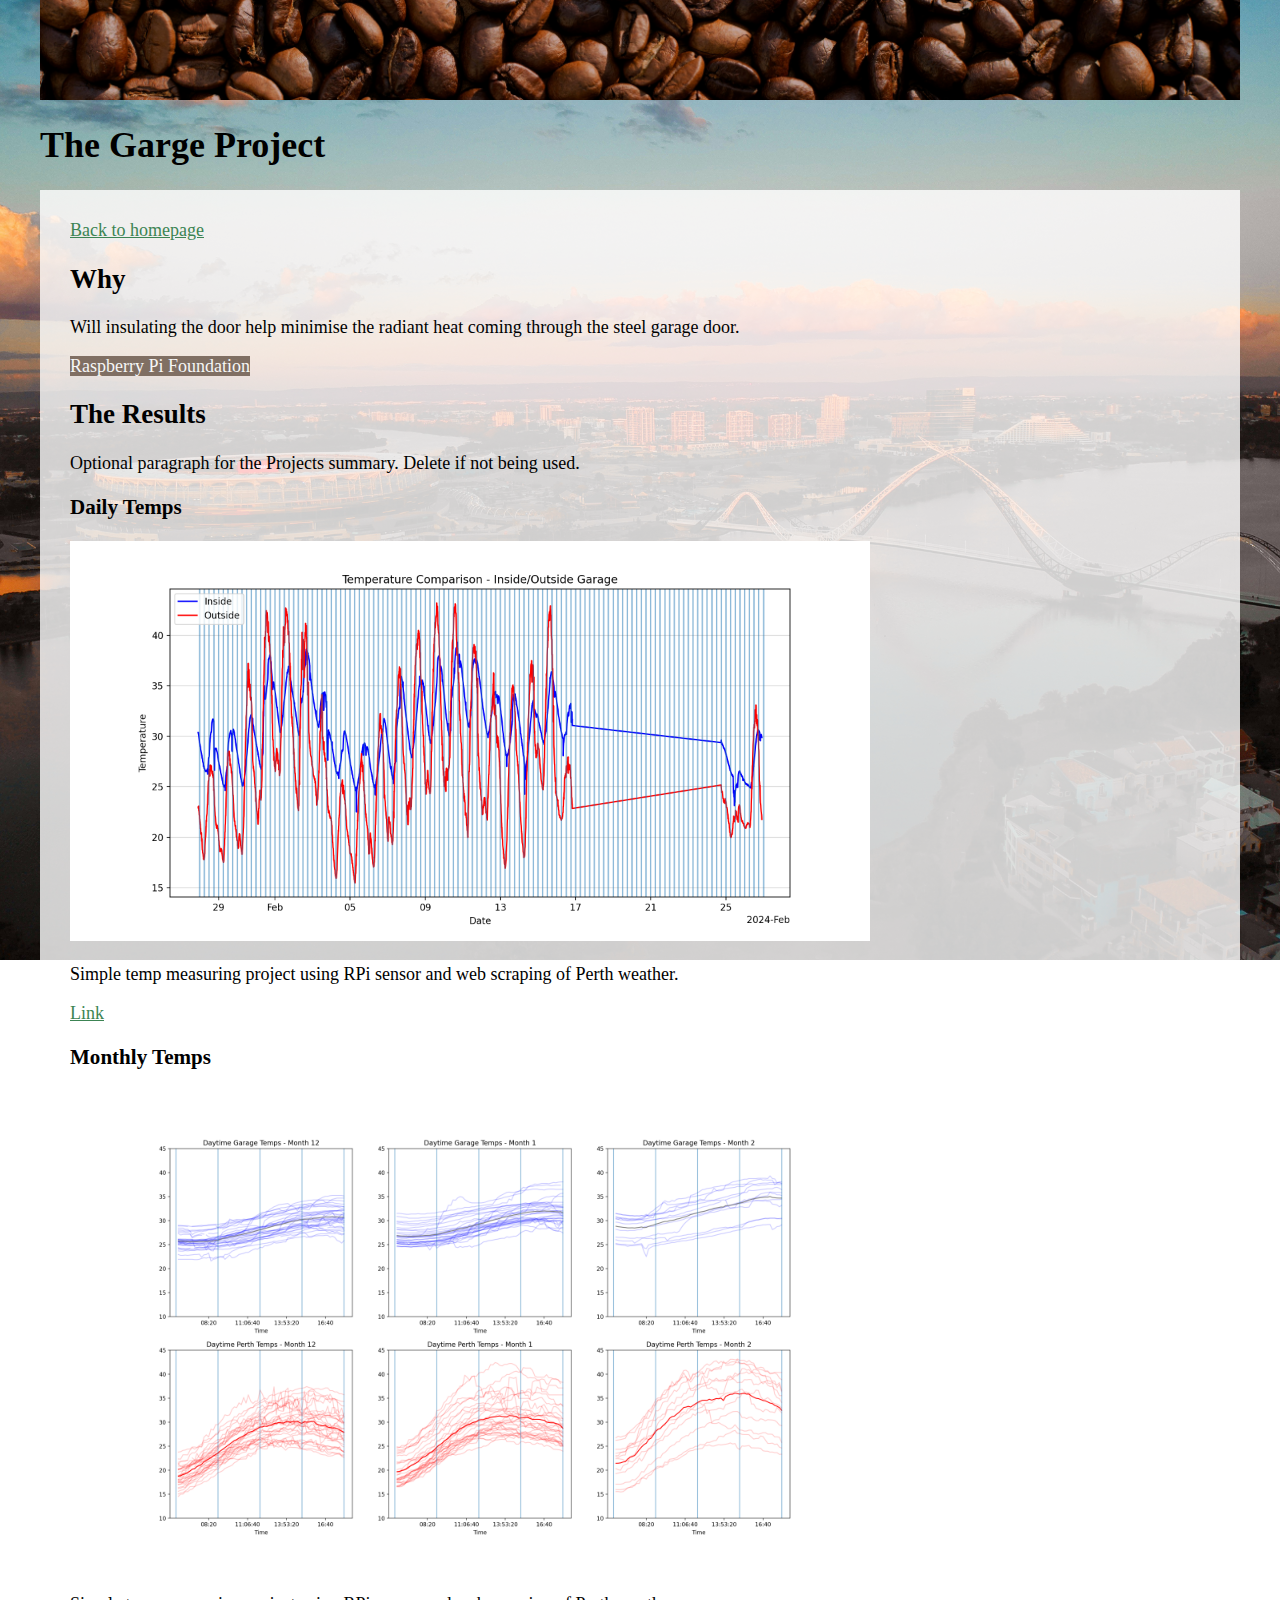
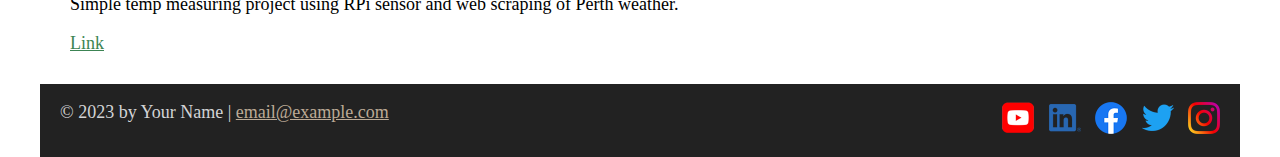
==== myproj.html @ 1f6d0bf8 "Initial 34 Long Mac Post" ====
<!DOCTYPE html>
<html lang="en">
  <head>
    <meta charset="UTF-8">
    <meta name="viewport" content="width=device-width, initial-scale=1">
    <title>The &#190; Long Mac | The Garage Project</title>
    <link rel="stylesheet" href="css/styles.css">
  </head>
  <body class="gproject">
    <!-- //  INTRO  // -->
    <header>
      <!-- Start content edits below this line. -->
      <div>
        <h1>The Garge Project</h1>
      </div>
      <!-- End content edits here. -->
    </header>

    <main class="content-wrapper">
      <!-- //  PROFILE  // -->
      <section>
        <a href="index.html">Back to homepage</a>
        <!-- Start content edits below this line. -->
        <h2>Why</h2>
        <p>Will insulating the door help minimise the radiant heat coming through the steel garage door.</p>
        <a class="btn" href="https://www.raspberrypi.org/" target="_blank">Raspberry Pi Foundation</a>
        <!-- End content edits here. -->
      </section>

      <!-- //  PROJECTS  // -->
      <section>
        <!-- Start content edits below this line. -->
        <h2>The Results</h2>
        <p>Optional paragraph for the Projects summary. Delete if not being used.</p>

        <!-- To add more items, copy this whole <section></section> block-->
        <section>
          <h3>Daily Temps</h3>
          <img src="images/daily.png" 
          alt="daily sumamry last 30 days" width="800px" height="">
          <p>Simple temp measuring project using RPi sensor and web scraping of Perth weather.</p>
          <!-- link to project -->
          <a href="#" target="_blank">Link</a>
        </section>

        <section>
          <h3>Monthly Temps</h3>
          <img src="images/month_temps.png" 
          alt="3 month summary" width="800px" height="">
          <p>Simple temp measuring project using RPi sensor and web scraping of Perth weather.</p>
          <!-- link to project -->
          <a href="#" target="_blank">Link</a>
        </section>

        <!-- End content edits here. -->
      </section>
    </main>

    <!-- //  FOOTER INFO, SOCIAL MEDIA  // -->
    <footer>
      <!-- Start content edits below this line. -->
      <p>© 2023 by Your Name | <a href="mailto:email@example.com">email@example.com</a></p>

      <!-- Add or remove any networks. -->
      <ul class="socials">
        <li>
          <a href="#" target="_blank"><img src="images/icon-logo-youtube.png" alt="YouTube"></a>
        </li>
        <li>
          <a href="#" target="_blank"><img src="images/icon-logo-linkedin.png" alt="LinkedIn"></a>
        </li>
        <li>
          <a href="#" target="_blank"><img src="images/icon-logo-facebook.png" alt="FaceBook"></a>
        </li>
        <li>
          <a href="#" target="_blank"><img src="images/icon-logo-twitter.png" alt="Twitter"></a>
        </li>
        <li>
          <a href="#" target="_blank"><img src="images/icon-logo-instagram.png" alt="Instagram"></a>
        </li>
      </ul>
      
      <!-- End content edits here. -->
    </footer>
  </body>
</html>
---- css/styles.css ----
/*
COLOR PALETTE

Dark green    #3c8453
Sandy beige   #bcaa96
Dark gray     #222222
Light gray    #d3d4d6
Off-white     #f6f6f6

Coffee Colours

Coffee Bean     #28140C
Santa Fe        #A36D4E
Sand Dune       #806F63
Scorpion        #726265

*/


/* GLOBAL STYLES
----------------------------*/
html {
    box-sizing: border-box;
}

*, *:before, *:after {
    box-sizing: inherit;
}

html, body {
    height: 100%;
}
body {
    background: #f6f6f6;
    font-size: 18px;
    width: 1200px;
    margin: 0 auto;
}

section {
    width: 1200px;
    margin: 0 auto;
}
/* link styles */
a {
    color: #3c8453;
}

a:hover {
    color: #bcaa96;
    text-decoration: none;
}

.btn {
    background: #806F63;
    color: #f6f6f6;
    text-decoration: none;
}


.content-wrapper {
    margin: 0 auto;
    max-width: 1200;
    padding: 30px;
}
/* Home
----------------------------*/
.home {
    background: url(../images/mike-kenneally-TD4DBagg2wE-unsplash.jpg) no-repeat;
    background-size: cover;
    display: flex;
    flex-direction: column;
}

.home .content-wrapper {
    width: 1200px;
    flex: 1 0 auto;
}

.content-bg {
    background: rgb(255 255 255 / 0.8);
    padding: 30px;
}

.resume-section {
    margin-bottom: 50px;
}

.resume-section h2 {
    border-bottom: 2px dashed #d3d4d6;
}

.download-link {
    position: fixed;
    top: 5px;
    left: 5px;;
}

/* Projects
----------------------------*/
.gproject {
    background: url(../images/harry-cunningham-0BcAvV524Aw-unsplash.jpg) no-repeat;
    background-size: cover;
}

.gproject header::before {
    background: url(../images/mike-kenneally-TD4DBagg2wE-unsplash.jpg) center;
    background-size: cover;
    content: "";
    display: block;
    height: 100px;
}

.gproject .content-wrapper {
    background: rgb(255 255 255 / 0.8);
    width: 1200px;
}

.project-item {
    display: flow-root;
    margin: 30px 0;
}

.project-item img {
    width: 300px;
    float: left;
    margin-right: 20px;

}

/* WORK EXPERIENCE
----------------------------*/
.work-item {
    display: grid;
    grid-template-columns: 300px 1fr;
    column-gap: 20px;
}

/* FOOTER
----------------------------*/
footer {
    background: #222;
    color: #d3d4d6;
    display: flex;
    justify-content: space-between;
    padding: 0 20px;
}

footer a {
    color: #bcaa96;
}

footer a:hover {
    color: #3c8453;
}

.socials {
    list-style-type: none;
    padding: 0;
}

.socials li {
    display: inline-block;
    margin-left: 10px;
}

.socials img {
    width: 32px;
}

.socials img:hover {
    opacity: 0.5;
}
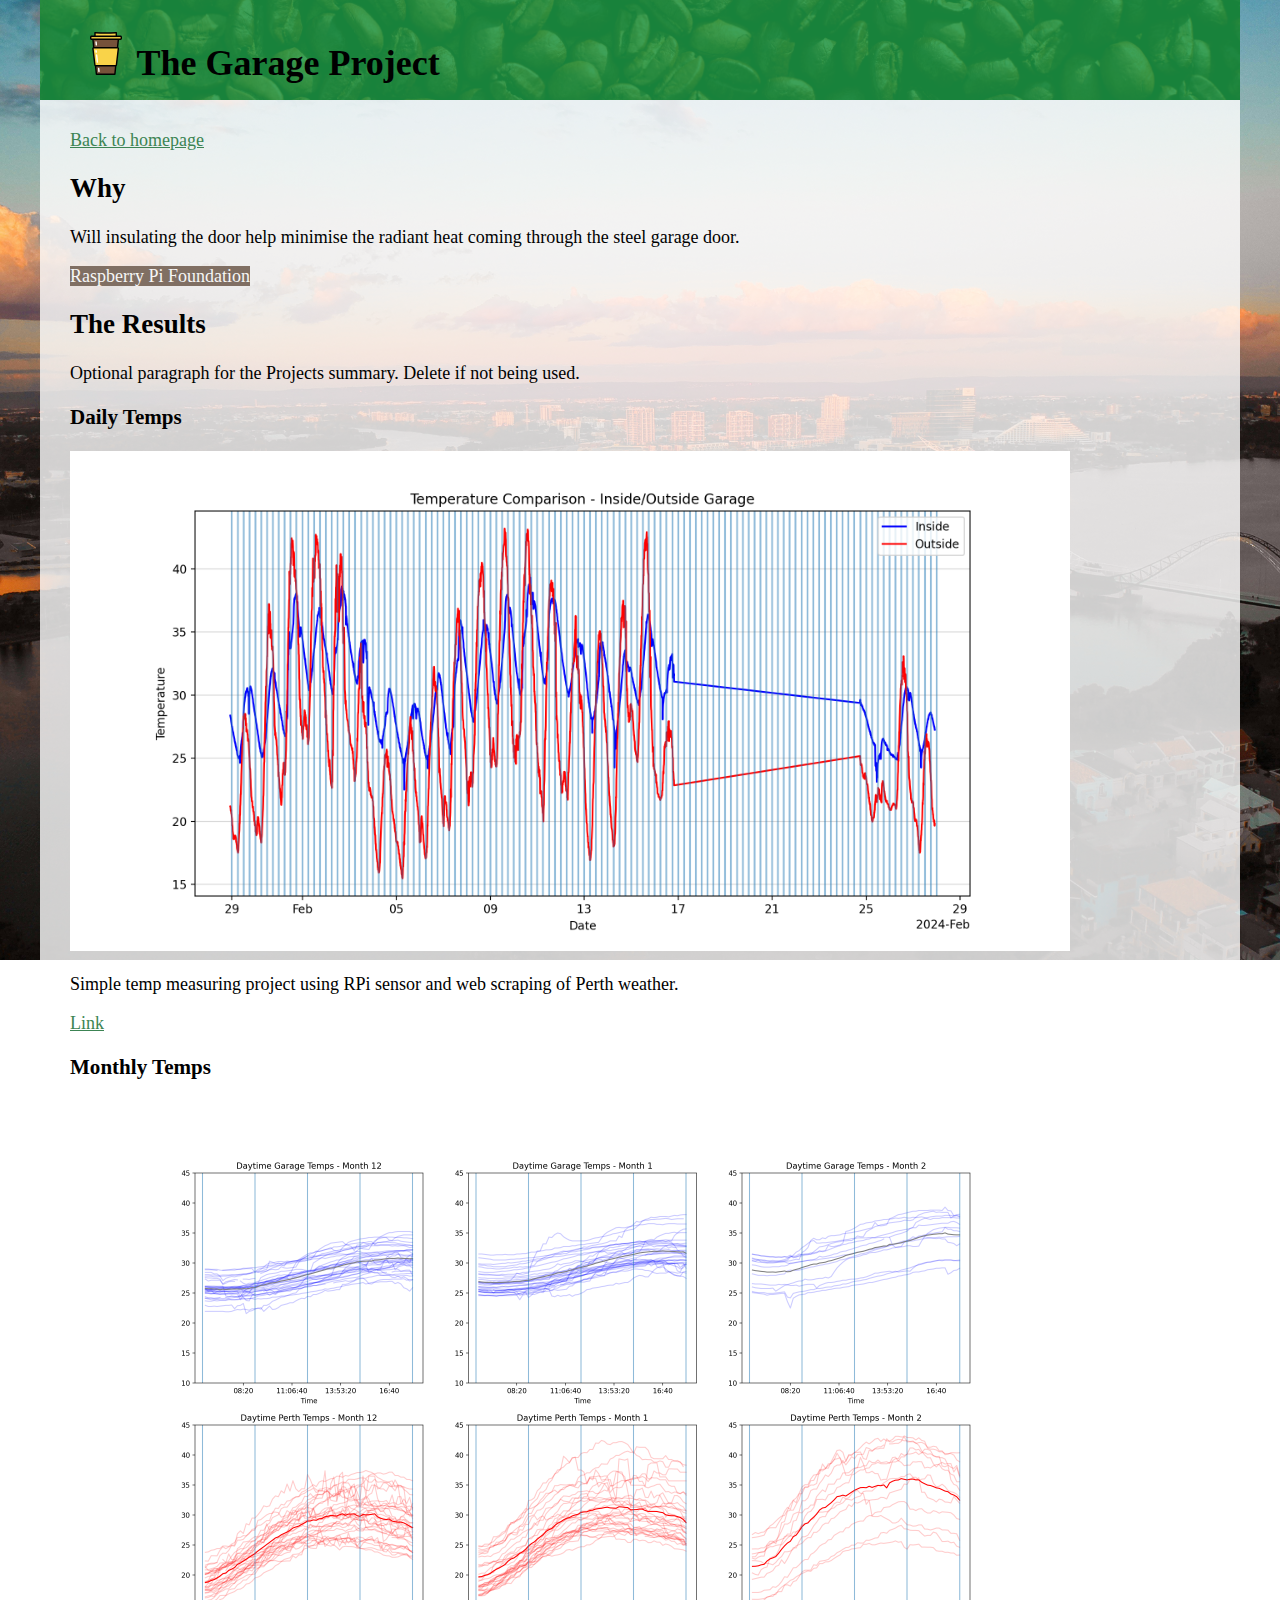
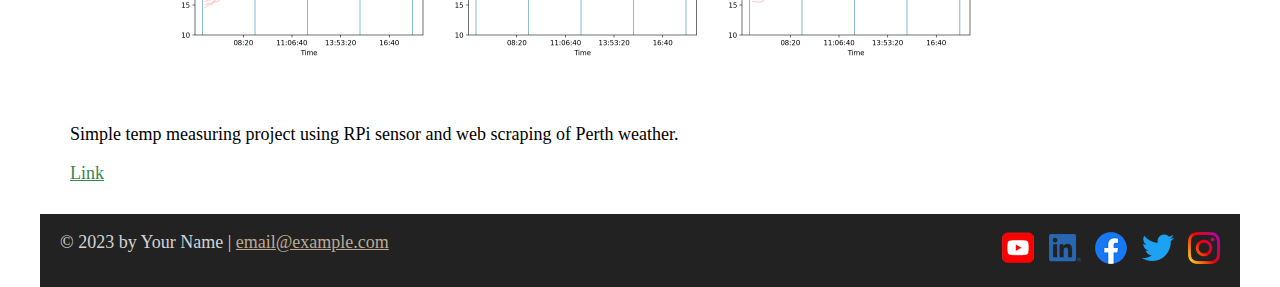
==== commit d7a8c6e5: "another update" ====
--- a/myproj.html
+++ b/myproj.html
@@ -8,10 +8,17 @@
   </head>
   <body class="gproject">
     <!-- //  INTRO  // -->
-    <header>
+    <header >
       <!-- Start content edits below this line. -->
-      <div>
-        <h1>The Garge Project</h1>
+      <div class="header-wrapper">
+        <ul>
+          <li>
+            <a href="index.html"><img src="images/3817208_coffee_cup_drink_icon.svg" alt=""></a>
+          </li>
+          <li>
+            <h1>The Garage Project</h1>
+          </li>
+        </ul>
       </div>
       <!-- End content edits here. -->
     </header>
@@ -37,7 +44,7 @@
         <section>
           <h3>Daily Temps</h3>
           <img src="images/daily.png" 
-          alt="daily sumamry last 30 days" width="800px" height="">
+          alt="daily sumamry last 30 days" width="1000px" height="">
           <p>Simple temp measuring project using RPi sensor and web scraping of Perth weather.</p>
           <!-- link to project -->
           <a href="#" target="_blank">Link</a>
@@ -46,7 +53,7 @@
         <section>
           <h3>Monthly Temps</h3>
           <img src="images/month_temps.png" 
-          alt="3 month summary" width="800px" height="">
+          alt="3 month summary" width="1000px" height="">
           <p>Simple temp measuring project using RPi sensor and web scraping of Perth weather.</p>
           <!-- link to project -->
           <a href="#" target="_blank">Link</a>
--- a/css/styles.css
+++ b/css/styles.css
@@ -104,12 +104,34 @@
     background-size: cover;
 }
 
-.gproject header::before {
+/* .gproject header::before { */
+.gproject header {
     background: url(../images/mike-kenneally-TD4DBagg2wE-unsplash.jpg) center;
     background-size: cover;
     content: "";
-    display: block;
+    /* display: block; */
     height: 100px;
+    display: flex;
+    justify-content: space-between;
+    /* padding: 0 20px; */
+
+}
+
+.gproject li {
+    display: inline-block;
+    margin-left: 10px;
+}
+
+header img {
+    width: 32px;
+}
+
+header img:hover {
+    opacity: 0.5;
+}
+.gproject .header-wrapper {
+    background: rgba(30, 163, 74, 0.8);
+    width: 1200px;
 }
 
 .gproject .content-wrapper {
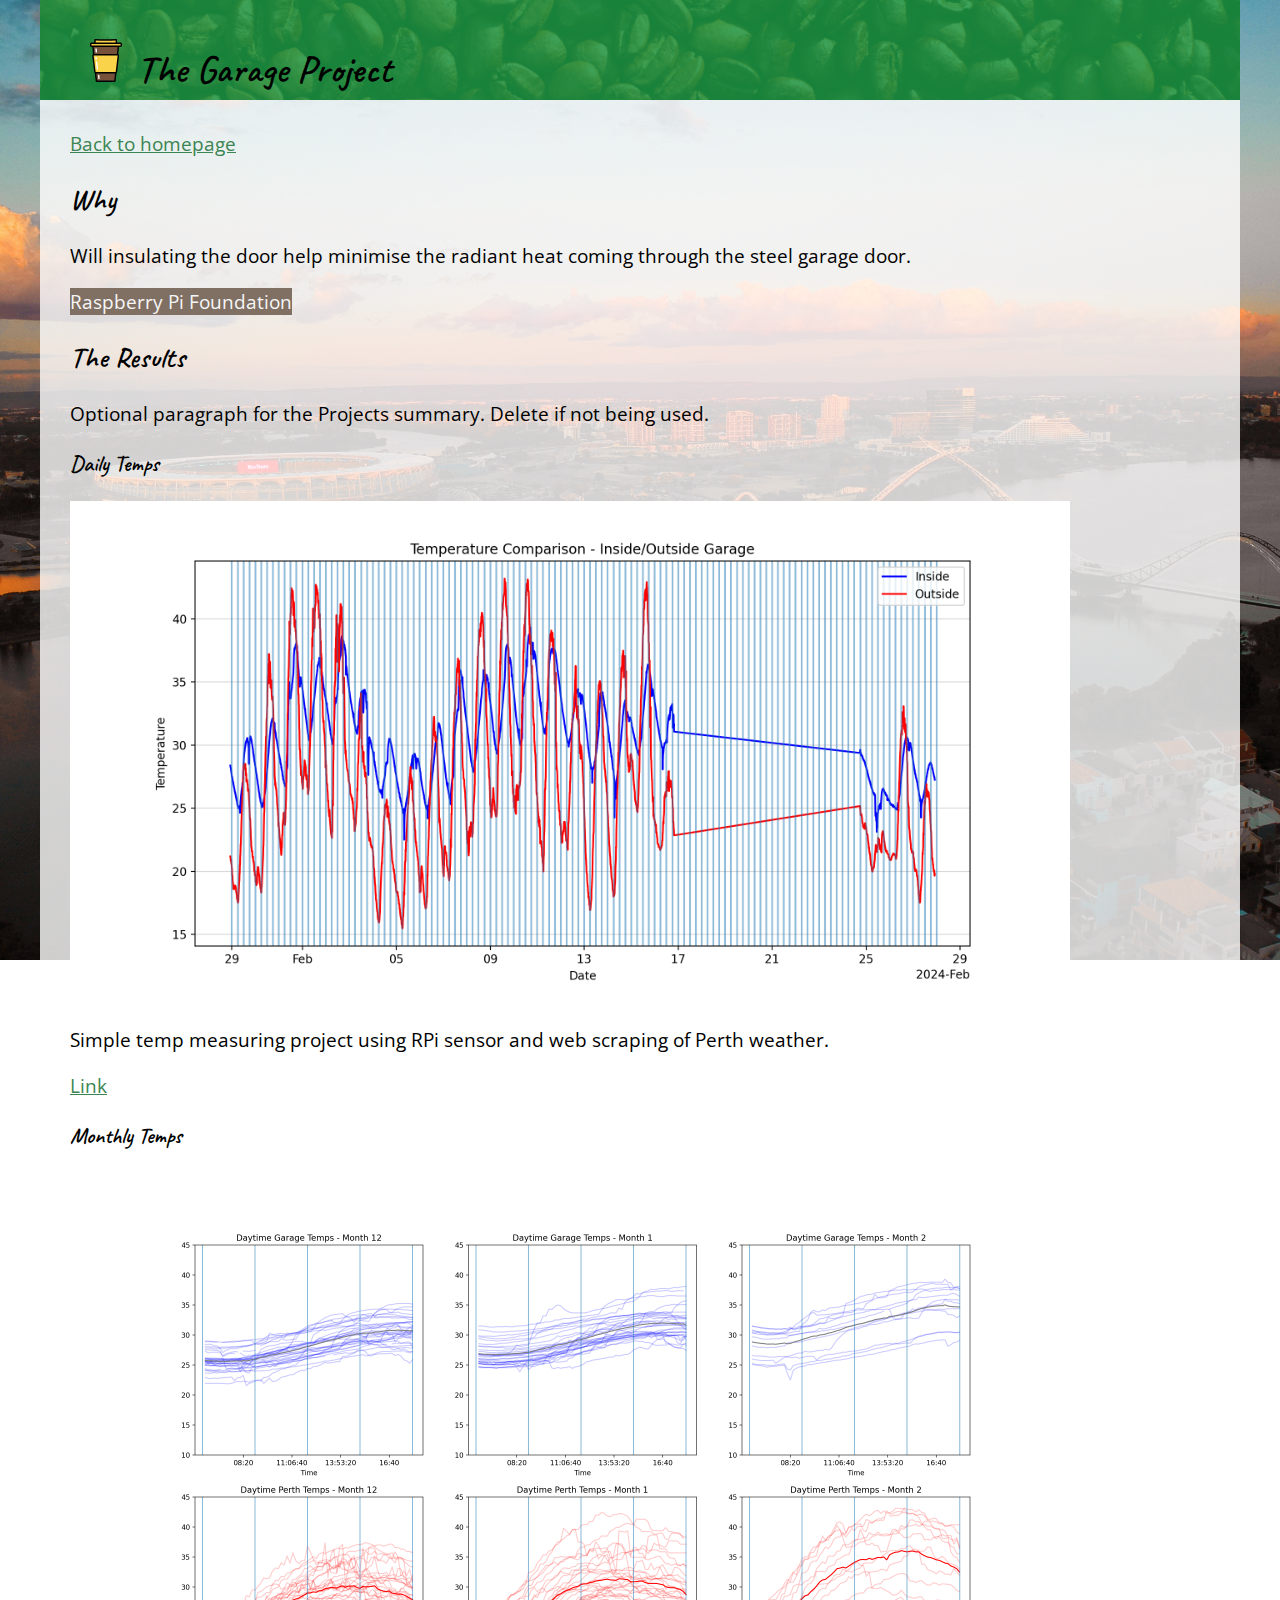
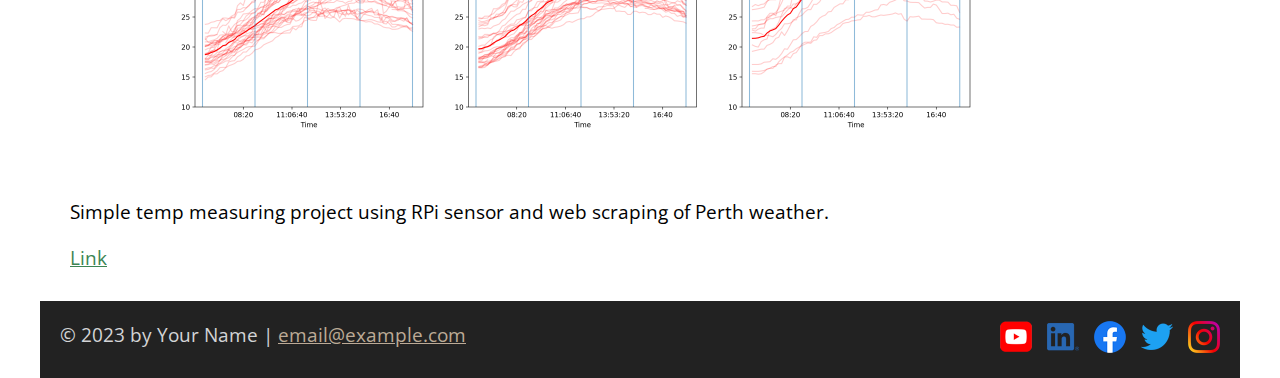
==== commit da22d4f4: "another update" ====
--- a/myproj.html
+++ b/myproj.html
@@ -4,6 +4,9 @@
     <meta charset="UTF-8">
     <meta name="viewport" content="width=device-width, initial-scale=1">
     <title>The &#190; Long Mac | The Garage Project</title>
+    <link rel="preconnect" href="https://fonts.googleapis.com">
+    <link rel="preconnect" href="https://fonts.gstatic.com" crossorigin>
+    <link href="https://fonts.googleapis.com/css2?family=Caveat:wght@400..700&family=Open+Sans:ital,wght@0,300..800;1,300..800&display=swap" rel="stylesheet">
     <link rel="stylesheet" href="css/styles.css">
   </head>
   <body class="gproject">
--- a/css/styles.css
+++ b/css/styles.css
@@ -36,6 +36,20 @@
     font-size: 18px;
     width: 1200px;
     margin: 0 auto;
+    font-family: "Open Sans", sans-serif;
+    font-size: 1.2rem;
+    font-optical-sizing: auto;
+    font-weight: 400;
+    font-style: normal;
+    font-variation-settings:
+      "wdth" 100;
+    }
+
+h1, h2, h3 {
+    font-family: "Caveat", cursive;
+    font-optical-sizing: auto;
+    font-weight: 600;
+    font-style: normal;
 }
 
 section {
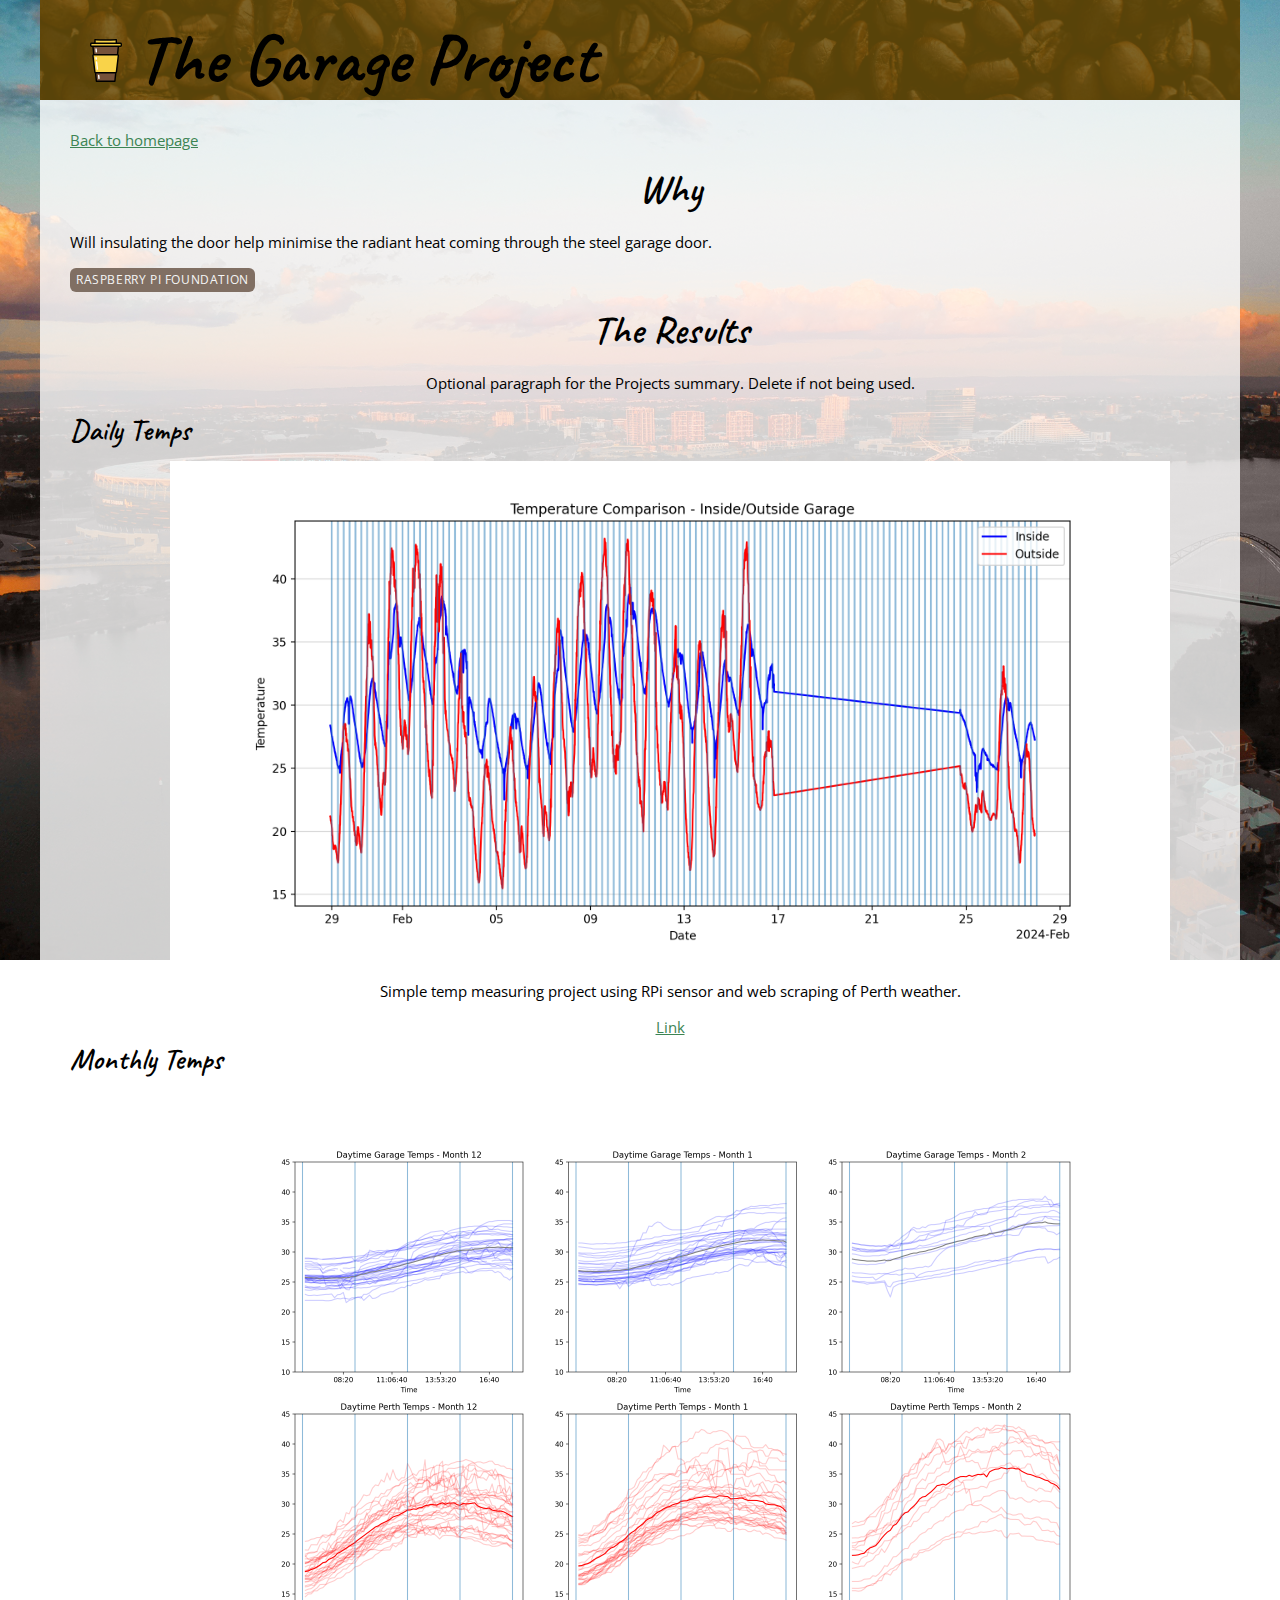
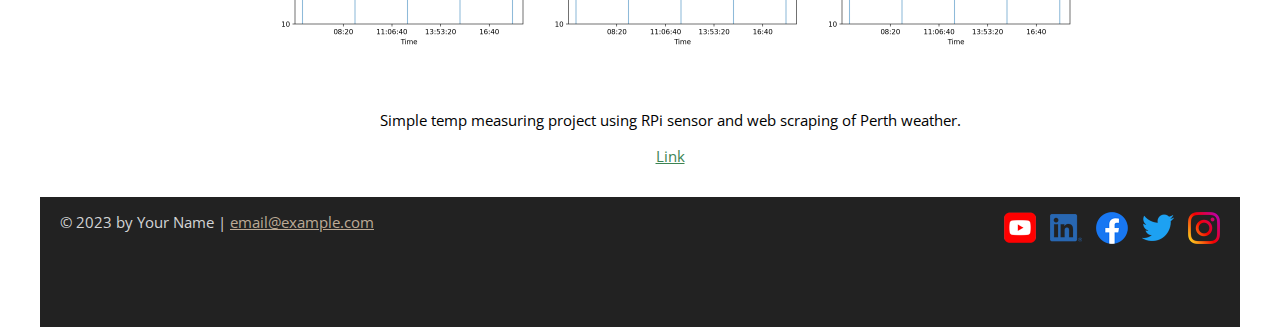
==== commit 926d5f98: "minor edits" ====
--- a/myproj.html
+++ b/myproj.html
@@ -38,7 +38,7 @@
       </section>
 
       <!-- //  PROJECTS  // -->
-      <section>
+      <section class="graphs">
         <!-- Start content edits below this line. -->
         <h2>The Results</h2>
         <p>Optional paragraph for the Projects summary. Delete if not being used.</p>
--- a/css/styles.css
+++ b/css/styles.css
@@ -22,6 +22,7 @@
 ----------------------------*/
 html {
     box-sizing: border-box;
+    font-size: 62.5%;  /* setting default to 10px */
 }
 
 *, *:before, *:after {
@@ -37,7 +38,8 @@
     width: 1200px;
     margin: 0 auto;
     font-family: "Open Sans", sans-serif;
-    font-size: 1.2rem;
+    font-size: 1.5rem;
+    line-height: 1.4;
     font-optical-sizing: auto;
     font-weight: 400;
     font-style: normal;
@@ -45,10 +47,33 @@
       "wdth" 100;
     }
 
+h1 {
+    font-size: 7rem;
+    font-weight: 700;
+    margin-block-start: 10px;
+    margin-block-end: 10px;
+    text-align: center;
+}
+
+h2 {
+    font-size: 4rem;
+    font-weight: 600;
+    margin-block-start: 10px;
+    margin-block-end: 10px;
+    text-align: center;
+}
+
+h3 {
+    font-size: 3rem;
+    font-weight: 600;
+    margin-block-start: 0px;
+    margin-block-end: 10px;
+    text-align: left;
+}
+
 h1, h2, h3 {
     font-family: "Caveat", cursive;
     font-optical-sizing: auto;
-    font-weight: 600;
     font-style: normal;
 }
 
@@ -70,6 +95,13 @@
     background: #806F63;
     color: #f6f6f6;
     text-decoration: none;
+    text-transform: uppercase;
+    font-size: 1.2rem;
+    display: inline-block;
+    padding: 6px;
+    letter-spacing: 0.05em;
+    line-height: 1;
+    border-radius: 6px;
 }
 
 
@@ -108,14 +140,15 @@
 .download-link {
     position: fixed;
     top: 5px;
-    left: 5px;;
+    left: 5px;
+    font-size: 1.5rem;
 }
 
 /* Projects
 ----------------------------*/
 .gproject {
     background: url(../images/harry-cunningham-0BcAvV524Aw-unsplash.jpg) no-repeat;
-    background-size: cover;
+    background-size:cover;
 }
 
 /* .gproject header::before { */
@@ -125,15 +158,23 @@
     content: "";
     /* display: block; */
     height: 100px;
+    /* position: fixed; */
     display: flex;
     justify-content: space-between;
     /* padding: 0 20px; */
 
 }
 
+.gproject header ul{
+    height: 100px;
+    margin-top: 0;
+    margin-bottom: 0;
+}
+
 .gproject li {
     display: inline-block;
     margin-left: 10px;
+    height: 100px;
 }
 
 header img {
@@ -144,13 +185,18 @@
     opacity: 0.5;
 }
 .gproject .header-wrapper {
-    background: rgba(30, 163, 74, 0.8);
+    background: rgba(110, 84, 11, 0.8);
     width: 1200px;
 }
 
 .gproject .content-wrapper {
     background: rgb(255 255 255 / 0.8);
     width: 1200px;
+}
+
+.gproject .graphs {
+    text-align: center;
+    margin-right: 0;
 }
 
 .project-item {
@@ -171,8 +217,16 @@
     display: grid;
     grid-template-columns: 300px 1fr;
     column-gap: 20px;
-}
-
+    margin: 30px 0;
+}
+
+.work-details p {
+    margin: 0;
+}
+
+.work-summary p:first-child {
+    margin-top: 0;
+}
 /* FOOTER
 ----------------------------*/
 footer {
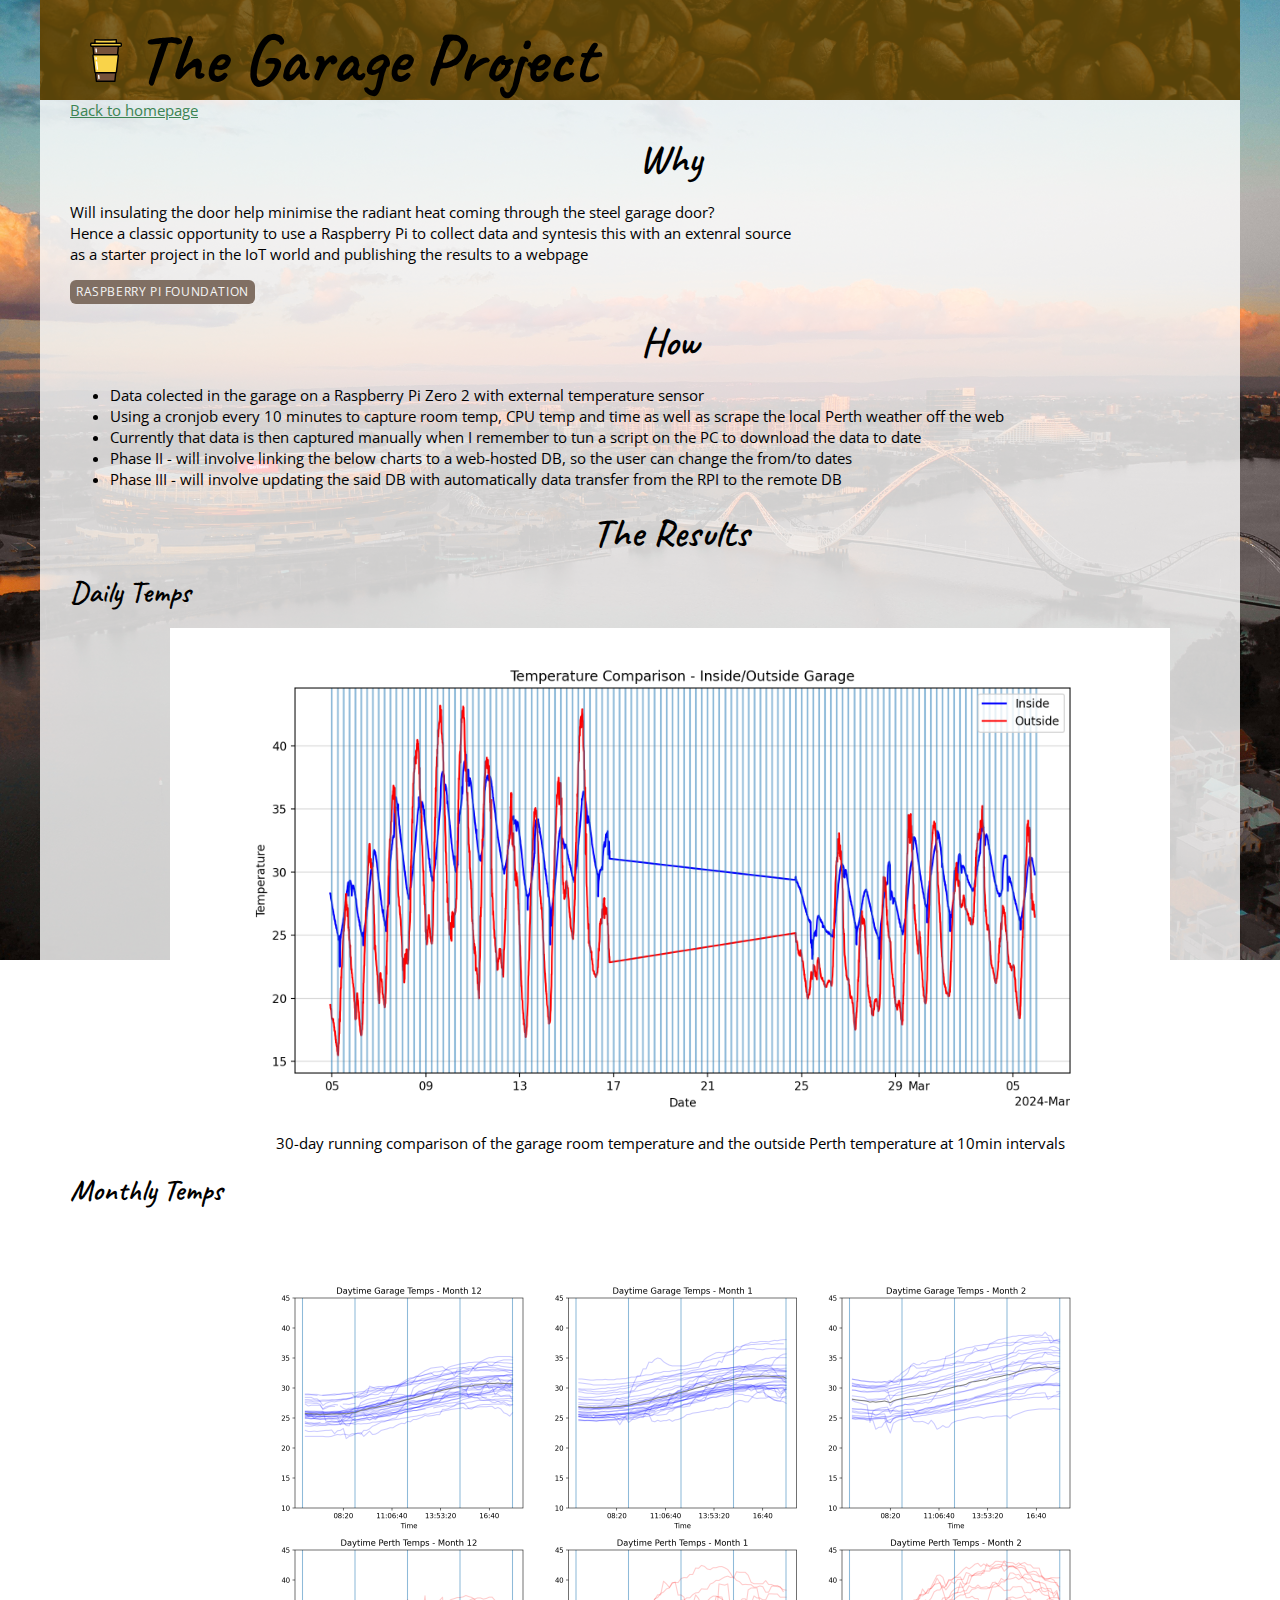
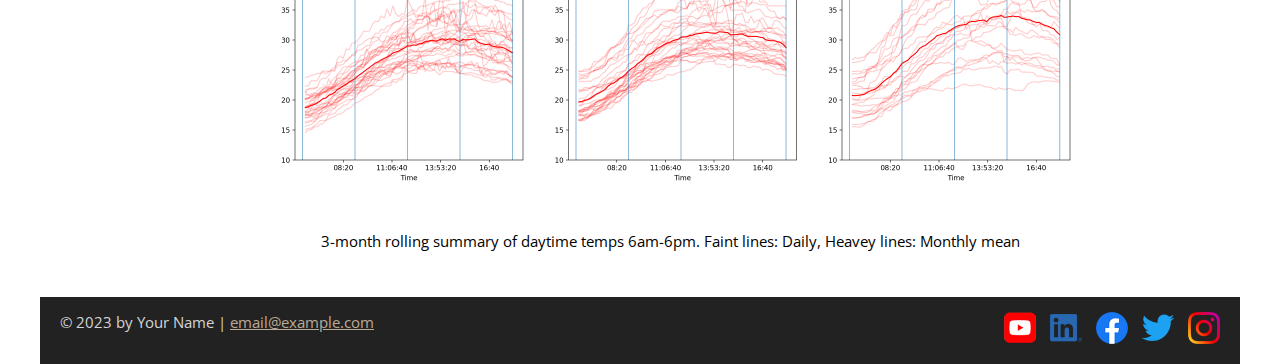
==== commit aa4dfe31: "major changes to msh board" ====
--- a/myproj.html
+++ b/myproj.html
@@ -32,34 +32,45 @@
         <a href="index.html">Back to homepage</a>
         <!-- Start content edits below this line. -->
         <h2>Why</h2>
-        <p>Will insulating the door help minimise the radiant heat coming through the steel garage door.</p>
+        <p>Will insulating the door help minimise the radiant heat coming through the steel garage door?<br>Hence a classic opportunity
+        to use a Raspberry Pi to collect data and syntesis this with an extenral source<br>as a starter project in the IoT world and publishing the results to a webpage</p>
         <a class="btn" href="https://www.raspberrypi.org/" target="_blank">Raspberry Pi Foundation</a>
         <!-- End content edits here. -->
+      </section>
+
+      <section>
+        <h2>How</h2>
+        <ul>
+          <li>Data colected in the garage on a Raspberry Pi Zero 2 with external temperature sensor</li>
+          <li>Using a cronjob every 10 minutes to capture room temp, CPU temp and time as well as scrape the local Perth weather off the web</li>
+          <li>Currently that data is then captured manually when I remember to tun a script on the PC to download the data to date</li>
+          <li>Phase II - will involve linking the below charts to a web-hosted DB, so the user can change the from/to dates</li>
+          <li>Phase III - will involve updating the said DB with automatically data transfer from the RPI to the remote DB</li>
+        </ul>
       </section>
 
       <!-- //  PROJECTS  // -->
       <section class="graphs">
         <!-- Start content edits below this line. -->
         <h2>The Results</h2>
-        <p>Optional paragraph for the Projects summary. Delete if not being used.</p>
 
         <!-- To add more items, copy this whole <section></section> block-->
         <section>
           <h3>Daily Temps</h3>
-          <img src="images/daily.png" 
-          alt="daily sumamry last 30 days" width="1000px" height="">
-          <p>Simple temp measuring project using RPi sensor and web scraping of Perth weather.</p>
-          <!-- link to project -->
-          <a href="#" target="_blank">Link</a>
+          <figure>
+            <img src="images/daily.png" 
+            alt="daily sumamry last 30 days" width="1000px" height="">
+            <figcaption>30-day running comparison of the garage room temperature and the outside Perth temperature at 10min intervals</figcaption>
+          </figure>
         </section>
 
         <section>
           <h3>Monthly Temps</h3>
-          <img src="images/month_temps.png" 
-          alt="3 month summary" width="1000px" height="">
-          <p>Simple temp measuring project using RPi sensor and web scraping of Perth weather.</p>
-          <!-- link to project -->
-          <a href="#" target="_blank">Link</a>
+          <figure>
+            <img src="images/month_temps.png" 
+            alt="3 month summary" width="1000px" height="">
+            <figcaption>3-month rolling summary of daytime temps 6am-6pm. Faint lines: Daily, Heavey lines: Monthly mean</figcaption>
+          </figure>
         </section>
 
         <!-- End content edits here. -->
--- a/css/styles.css
+++ b/css/styles.css
@@ -149,6 +149,7 @@
 .gproject {
     background: url(../images/harry-cunningham-0BcAvV524Aw-unsplash.jpg) no-repeat;
     background-size:cover;
+    background-attachment: fixed;
 }
 
 /* .gproject header::before { */
@@ -158,7 +159,7 @@
     content: "";
     /* display: block; */
     height: 100px;
-    /* position: fixed; */
+    position: fixed;
     display: flex;
     justify-content: space-between;
     /* padding: 0 20px; */
@@ -171,7 +172,7 @@
     margin-bottom: 0;
 }
 
-.gproject li {
+.gproject header li {
     display: inline-block;
     margin-left: 10px;
     height: 100px;
@@ -192,6 +193,7 @@
 .gproject .content-wrapper {
     background: rgb(255 255 255 / 0.8);
     width: 1200px;
+    padding-top: 100px;
 }
 
 .gproject .graphs {
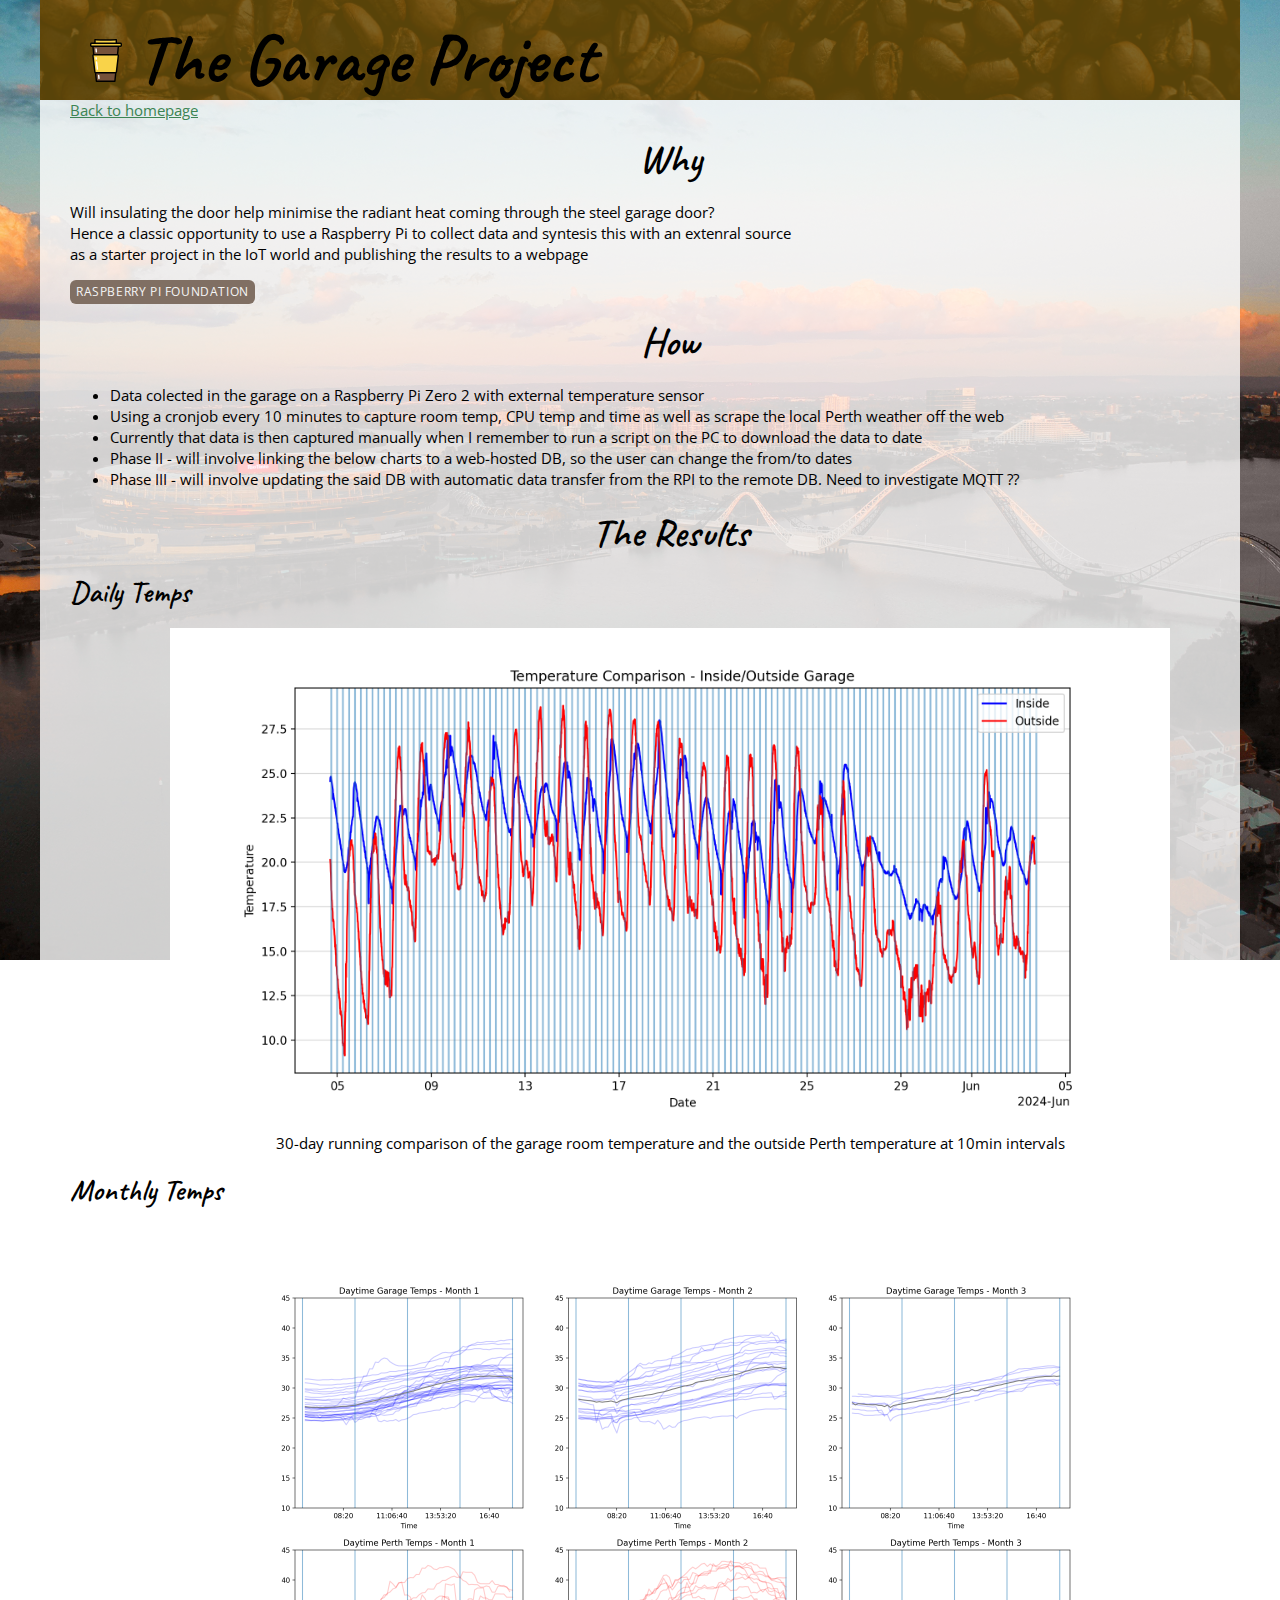
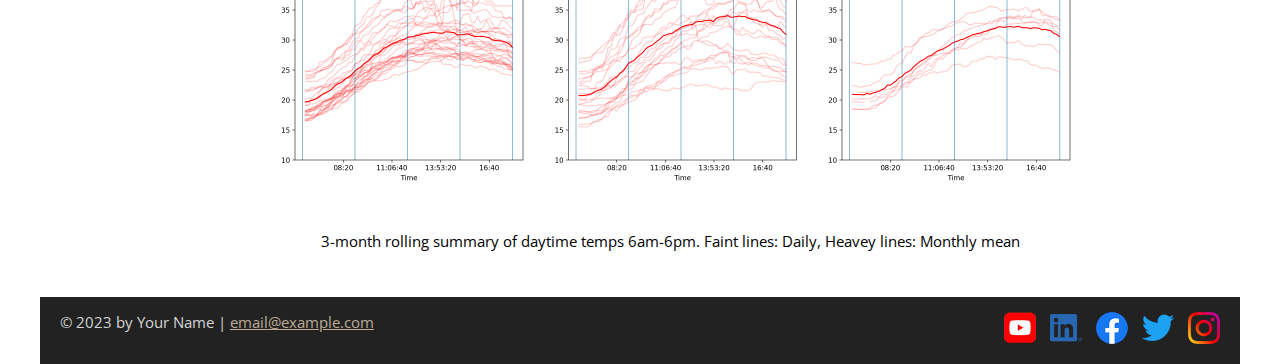
==== commit 9c9a0b78: "update daily image and minor text edit" ====
--- a/myproj.html
+++ b/myproj.html
@@ -43,9 +43,9 @@
         <ul>
           <li>Data colected in the garage on a Raspberry Pi Zero 2 with external temperature sensor</li>
           <li>Using a cronjob every 10 minutes to capture room temp, CPU temp and time as well as scrape the local Perth weather off the web</li>
-          <li>Currently that data is then captured manually when I remember to tun a script on the PC to download the data to date</li>
+          <li>Currently that data is then captured manually when I remember to run a script on the PC to download the data to date</li>
           <li>Phase II - will involve linking the below charts to a web-hosted DB, so the user can change the from/to dates</li>
-          <li>Phase III - will involve updating the said DB with automatically data transfer from the RPI to the remote DB</li>
+          <li>Phase III - will involve updating the said DB with automatic data transfer from the RPI to the remote DB.  Need to investigate MQTT ??</li>
         </ul>
       </section>
 
